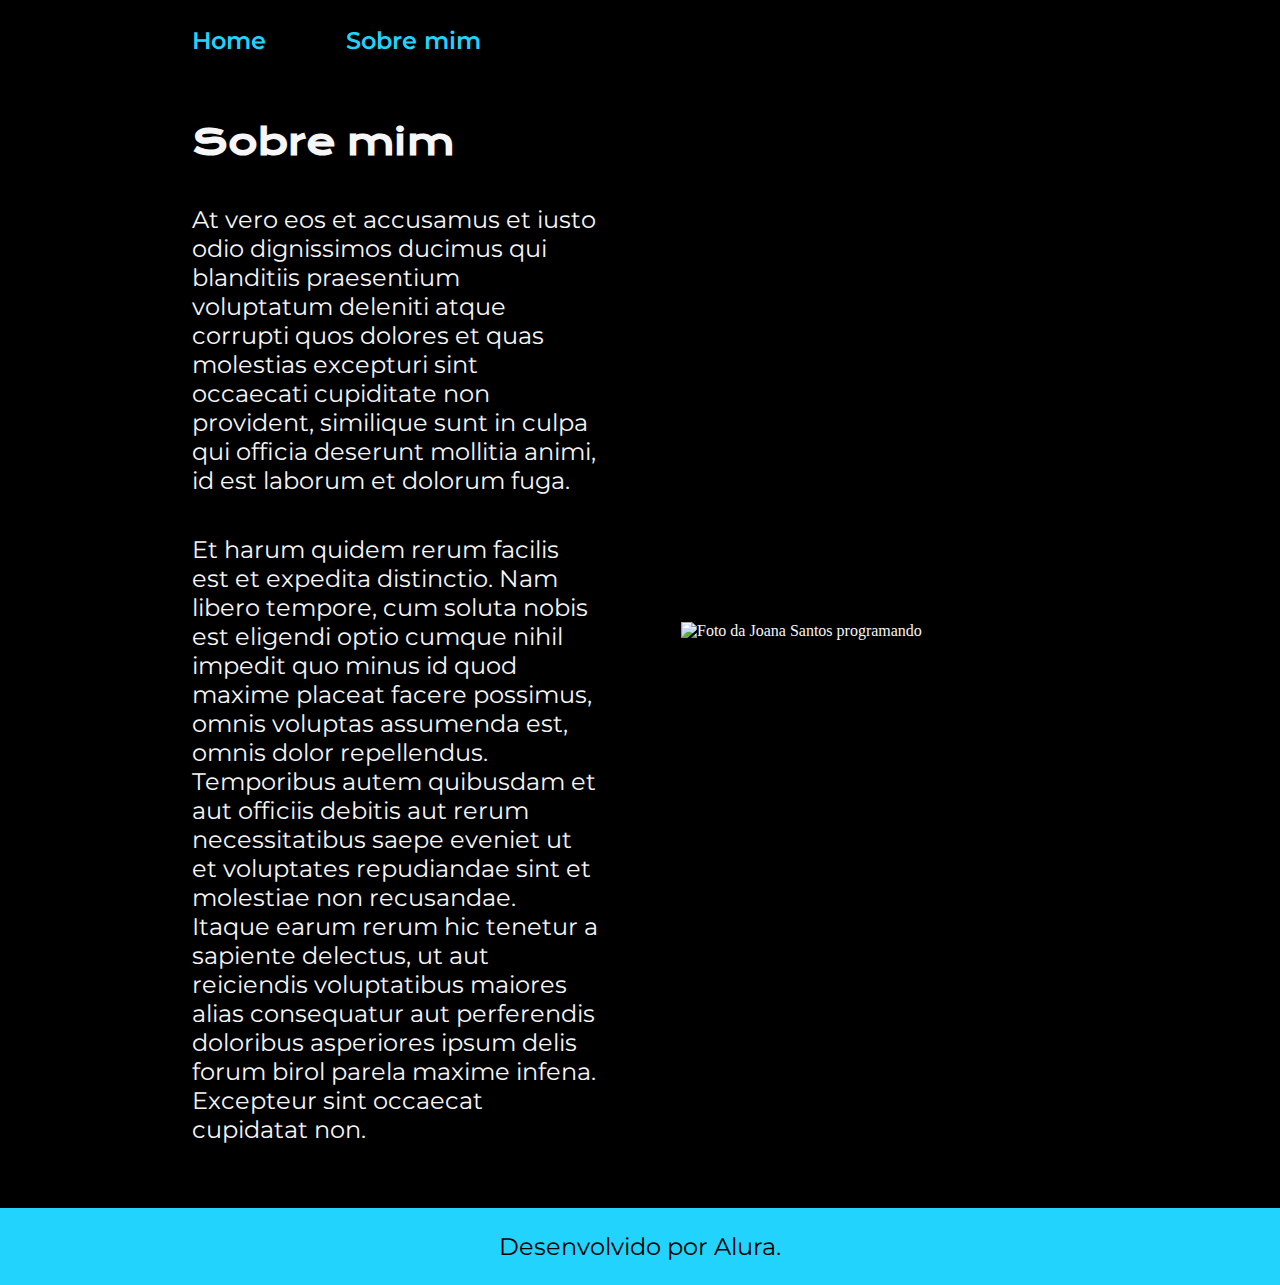
==== about.html @ 7ba108ab "commit inicial" ====
<!DOCTYPE html>
<html lang="pt-br">

<head>
    <meta charset="UTF-8">
    <meta http-equiv="X-UA-Compatible" content="IE=edge">
    <meta name="viewport" content="width=device-width, initial-scale=1.0">
    <title>Sobre mim</title>
    <link rel="stylesheet" href="./styles/style.css">
</head>

<body>
    <header class="cabecalho">
        <nav class="cabecalho__menu">
            <a class="cabecalho__menu__link" href="index.html">Home</a>
            <a class="cabecalho__menu__link" href="about.html">Sobre mim</a>
        </nav>
    </header>

    <main class="apresentacao">
        <section class="apresentacao__conteudo">
            <h1 class="apresentacao__conteudo__titulo">Sobre mim</h1>
            <p class="apresentacao__conteudo__texto">At vero eos et accusamus et iusto odio dignissimos ducimus qui blanditiis praesentium voluptatum deleniti
                atque corrupti quos dolores et quas molestias excepturi sint occaecati cupiditate non provident,
                similique sunt in culpa qui officia deserunt mollitia animi, id est laborum et dolorum fuga.
            </p>
            <p class="apresentacao__conteudo__texto">
                Et harum quidem rerum facilis est et expedita distinctio. Nam libero tempore, cum soluta nobis est
                eligendi optio cumque nihil impedit quo minus id quod maxime placeat facere possimus, omnis voluptas
                assumenda est, omnis dolor repellendus. Temporibus autem quibusdam et aut officiis debitis aut rerum
                necessitatibus saepe eveniet ut et voluptates repudiandae sint et molestiae non recusandae. Itaque earum
                rerum hic tenetur a sapiente delectus, ut aut reiciendis voluptatibus maiores alias consequatur aut
                perferendis doloribus asperiores ipsum delis forum birol parela maxime infena. Excepteur sint occaecat
                cupidatat non.</p>
        </section>
        <img class="apresentacao__imagem" src="./assets/imagem.png" alt="Foto da Joana Santos programando">
    </main>

    <footer class="rodape">
        <p>Desenvolvido por Alura.</p>
    </footer>
</body>

</html>
---- styles/style.css ----
@import url('https://fonts.googleapis.com/css2?family=Krona+One&family=Montserrat:wght@400;600&display=swap');

:root {
    --cor-primaria: #000000;
    --cor-secundaria: #F6F6F6;
    --cor-terciaria: #22D4FD;
    --cor-hover: #272727;

    --fonte-primaria: 'Krona One', sans-serif;
    --fonte-secundaria: 'Montserrat', sans-serif;
}
*{
    margin: 0;
    padding: 0;
}

body{
    box-sizing: border-box;
    background-color: var(--cor-primaria);
    color: var(--cor-secundaria);
}
.cabecalho{
    padding: 2% 0% 0% 15%;
}
.cabecalho__menu{
    display: flex;
    gap: 80px;
}
.cabecalho__menu__link{
    font-family: var(--fonte-secundaria);
    font-size: 1.5rem;
    font-weight: 600;
    color: var(--cor-terciaria);
    text-decoration: none;
}
.apresentacao{
    padding: 5% 15%;
    display: flex;
    align-items: center;
    justify-content: space-between;
    gap: 82px;
}
.apresentacao__conteudo{
    width: 50%;
    display: flex;
    flex-direction: column;
    gap: 40px;
}

.apresentacao__conteudo__titulo{
    font-size: 2.25rem;
    font-family: var(--fonte-primaria);
}
.titulo-destaque{
    color: var(--cor-terciaria);
}
.apresentacao__conteudo__texto{
    font-size: 1.5rem;
    font-family: var(--fonte-secundaria);
}

.apresentacao__links{
    display: flex;
    flex-direction: column;
    justify-content: space-between;
    align-items: center;
    gap: 32px;
}
.apresentacao__links__subtitulo{
    font-family: var(--fonte-primaria);
    font-weight: 400;
    font-size: 1.5rem;
}
.apresentacao__links__navegacao{
    display: flex;
    justify-content: center;
    gap: 16px;
    border: 2px solid var(--cor-terciaria);
    width: 50%;
    text-align: center;
    border-radius: 8px;
    font-size: 1.5rem;
    font-weight: 600;
    padding: 21.5px 0;
    text-decoration: none;
    color: var(--cor-secundaria);
    font-family: var(--fonte-secundaria);
}
.apresentacao__links__link:hover{
    background-color: var(--cor-hover);
}
.apresentacao__imagem{
    width: 50%;
}
.rodape{
    color: var(--cor-primaria);
    background-color: var(--cor-terciaria);
    padding: 24px;
    text-align: center;
    font-family: var(--fonte-secundaria);
    font-size: 1.5rem;
    font-weight: 400;
}

@media (max-width: 1200px) {
    .cabecalho{
         padding: 10%;  
    }
    .cabecalho__menu{
        justify-content: center;
    }
   
    .apresentacao{
        flex-direction: column-reverse;
        padding: 5%;
    }
    .apresentacao__conteudo{
        width: auto;
    }
    
}
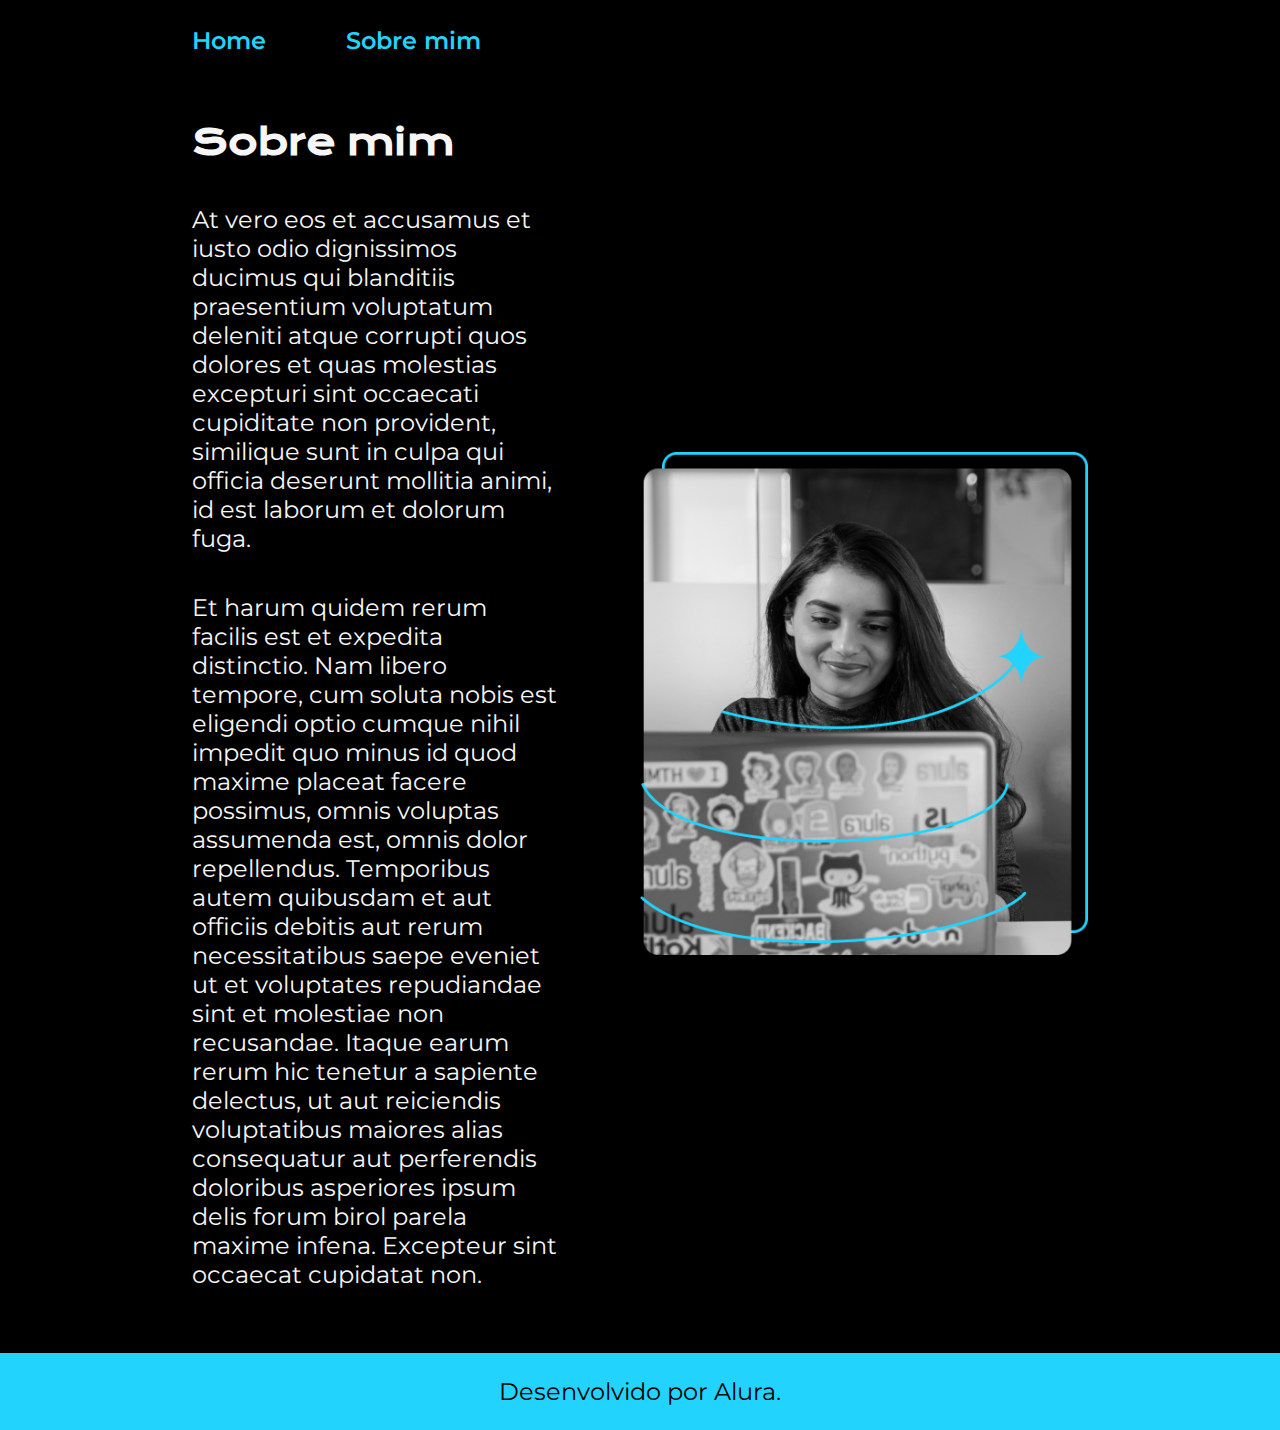
==== commit 260f61ec: "atualizacao da img principal" ====
--- a/about.html
+++ b/about.html
@@ -33,7 +33,7 @@
                 perferendis doloribus asperiores ipsum delis forum birol parela maxime infena. Excepteur sint occaecat
                 cupidatat non.</p>
         </section>
-        <img class="apresentacao__imagem" src="./assets/imagem.png" alt="Foto da Joana Santos programando">
+        <img class="apresentacao__imagem" src="./assets/principal-img.png" alt="Foto da Joana Santos programando">
     </main>
 
     <footer class="rodape">
